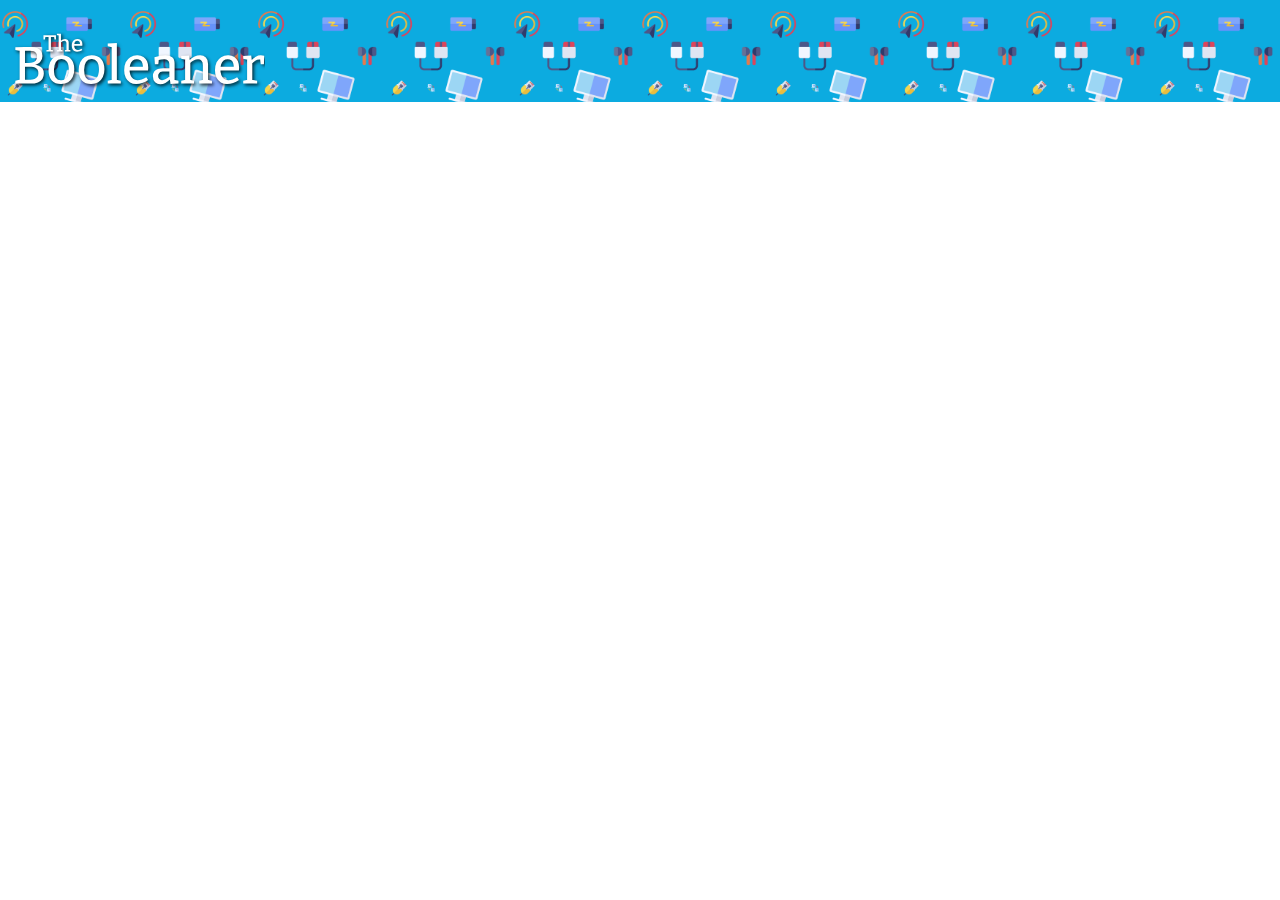
==== index.html @ 38ebd592 "header-structure" ====
<!DOCTYPE html>
<html lang="en">
<head>
    <meta charset="UTF-8">
    <meta http-equiv="X-UA-Compatible" content="IE=edge">
    <meta name="viewport" content="width=device-width, initial-scale=1.0">
    <link rel="stylesheet" href="./asset/css/style.css">
    <title>The Booleaner</title>
</head>
<body>
    <div class="container">
        <header>
            <div class="img-container title">
                <div class="title-img"></div>
            </div>
            
        </header>
    </div>
    
    
</body>
</html>
---- asset/css/style.css ----
*{
    padding: 0;
    margin: 0;
    box-sizing: border-box;
}

.container{
    width: 100%;
    margin: 0 auto;
}

.title{
    padding: 0.5% 0;
    background-image: url('../img/pattern.png');
    background-size: 20%;
    background-color: rgb(12, 171, 224);
}

.title-img{
    padding: 5% 80% 0 0;
    background-image: url(../img/logo.svg);
    background-repeat: no-repeat;
    margin: 2% 80% 0% 1%;
}
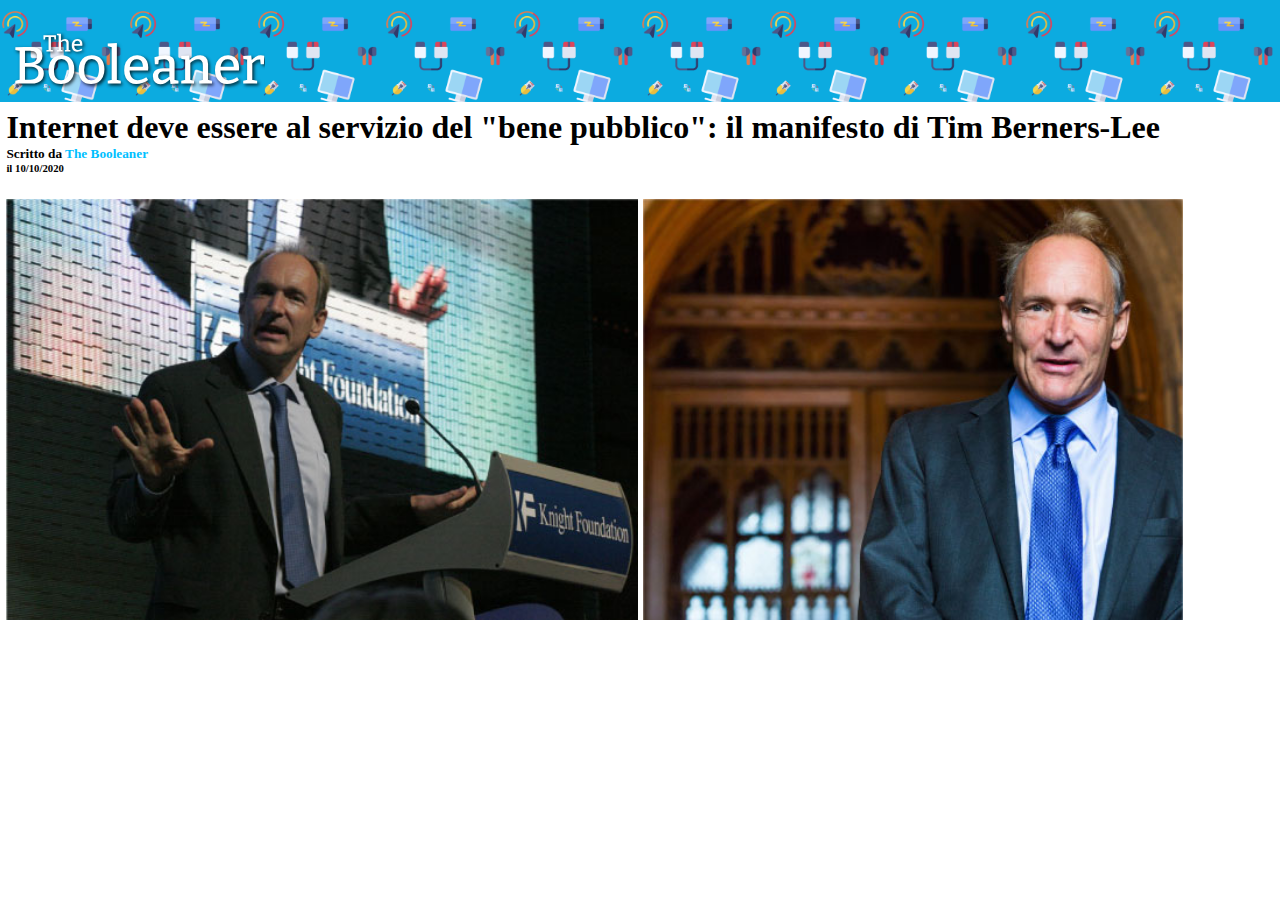
==== commit 9faff4f6: "main-img" ====
--- a/index.html
+++ b/index.html
@@ -13,8 +13,18 @@
             <div class="img-container title">
                 <div class="title-img"></div>
             </div>
-            
         </header>
+
+        <main>
+            <div class="main-container">
+                <h1>Internet deve essere al servizio del "bene pubblico": il manifesto di Tim Berners-Lee</h1>
+                <h5>Scritto da <span class="text-special">The Booleaner</span></h5>
+                <h6>il 10/10/2020</h6>
+                <div class="img-main uno"></div>
+                <div class="img-main due"></div>
+            </div>
+        </main>
+
     </div>
     
     
--- a/asset/css/style.css
+++ b/asset/css/style.css
@@ -21,4 +21,31 @@
     background-image: url(../img/logo.svg);
     background-repeat: no-repeat;
     margin: 2% 80% 0% 1%;
+}
+
+.main-container{
+    margin: 0.5% 0 0 0.5% ;
+}
+
+.text-special{
+    color: deepskyblue;
+}
+
+.img-main{
+    padding: 33% 50% 0% 0%;
+    margin: 2% 0% 0% 0%;
+    background-size: contain;
+    background-repeat: no-repeat;
+}
+
+.uno{
+    background-image: url(../img/tim-1.jpg);
+    float:left;
+}
+
+
+.due{
+    background-image: url('../img/tim-2.jpg');
+    float:right;
+    
 }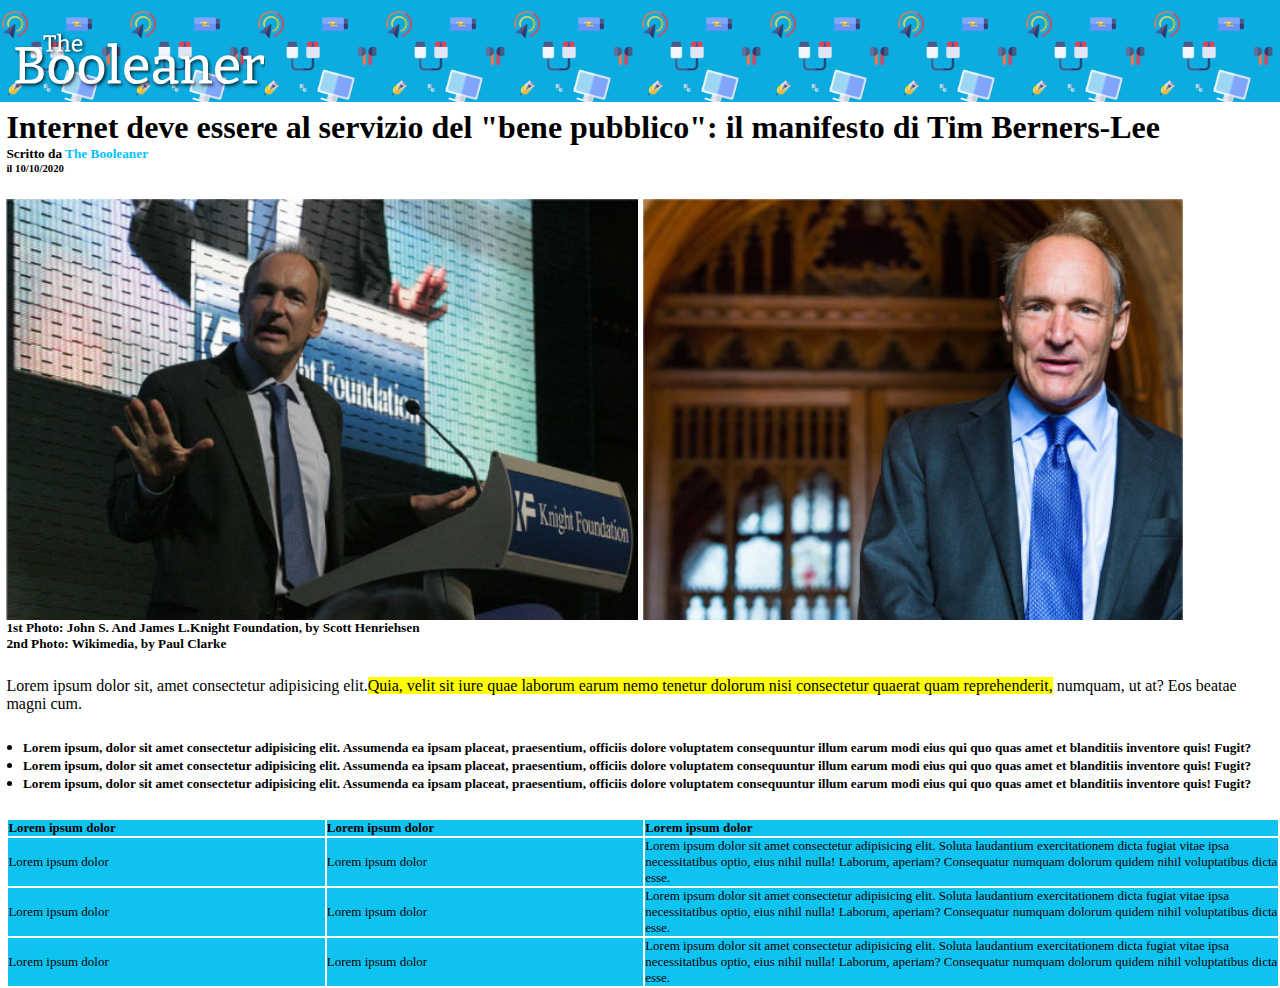
==== commit 7c63b55a: "table-structure" ====
--- a/index.html
+++ b/index.html
@@ -17,15 +17,71 @@
 
         <main>
             <div class="main-container">
+                
                 <h1>Internet deve essere al servizio del "bene pubblico": il manifesto di Tim Berners-Lee</h1>
                 <h5>Scritto da <span class="text-special">The Booleaner</span></h5>
                 <h6>il 10/10/2020</h6>
+                
                 <div class="img-main uno"></div>
                 <div class="img-main due"></div>
+                
+                <h5>1st Photo: John S. And James L.Knight Foundation, by Scott Henriehsen</h5>
+                <h5>2nd Photo: Wikimedia, by Paul Clarke</h5>
+               
+                <p class="main-text">Lorem ipsum dolor sit, amet consectetur adipisicing elit.<span class="highlighter">Quia, velit sit iure quae laborum earum nemo tenetur dolorum nisi consectetur quaerat quam reprehenderit,</span>  numquam, ut at? Eos beatae magni cum.</p>
+                
+                <div class="list">
+                    <ul >
+                        <li><h5>Lorem ipsum, dolor sit amet consectetur adipisicing elit. Assumenda ea ipsam placeat, praesentium, officiis dolore voluptatem consequuntur illum earum modi eius qui quo quas amet et blanditiis inventore quis! Fugit?</h5></li>
+                        <li><h5>Lorem ipsum, dolor sit amet consectetur adipisicing elit. Assumenda ea ipsam placeat, praesentium, officiis dolore voluptatem consequuntur illum earum modi eius qui quo quas amet et blanditiis inventore quis! Fugit?</h5></li>
+                        <li><h5>Lorem ipsum, dolor sit amet consectetur adipisicing elit. Assumenda ea ipsam placeat, praesentium, officiis dolore voluptatem consequuntur illum earum modi eius qui quo quas amet et blanditiis inventore quis! Fugit?</h5></li>
+                    </ul>
+                </div>
+                
+                
+                <div>
+                    <table class="main-table">
+                        <thead>
+                            <tr class="main-table row head-t">
+                                <th class="main-table row small">Lorem ipsum dolor</th>
+                                <th class="main-table row small">Lorem ipsum dolor</th>
+                                <th class="main-table row large">Lorem ipsum dolor</th>
+                            </tr>
+                        </thead>
+                                
+                        <tbody>
+                            <tr class="main-table row">
+                                <td class="main-table row small">Lorem ipsum dolor </td>
+                                <td class="main-table row small">Lorem ipsum dolor</td>
+                                <td class="main-table row large">Lorem ipsum dolor sit amet consectetur adipisicing elit. Soluta laudantium exercitationem dicta fugiat vitae ipsa necessitatibus optio, eius nihil nulla! Laborum, aperiam? Consequatur numquam dolorum quidem nihil voluptatibus dicta esse.</td>
+                            </tr>
+
+                            <tr class="main-table row">
+                                <td class="main-table row small">Lorem ipsum dolor </td>
+                                <td class="main-table row small">Lorem ipsum dolor</td>
+                                <td class="main-table row large">Lorem ipsum dolor sit amet consectetur adipisicing elit. Soluta laudantium exercitationem dicta fugiat vitae ipsa necessitatibus optio, eius nihil nulla! Laborum, aperiam? Consequatur numquam dolorum quidem nihil voluptatibus dicta esse.</td>
+                            </tr>
+
+                            <tr class="main-table row">
+                                <td class="main-table row small">Lorem ipsum dolor </td>
+                                <td class="main-table row small">Lorem ipsum dolor</td>
+                                <td class="main-table row large">Lorem ipsum dolor sit amet consectetur adipisicing elit. Soluta laudantium exercitationem dicta fugiat vitae ipsa necessitatibus optio, eius nihil nulla! Laborum, aperiam? Consequatur numquam dolorum quidem nihil voluptatibus dicta esse.</td>
+                            </tr>
+                            
+                        </tbody>
+                            
+                        <tfoot></tfoot>
+
+                    </table>
+                </div>
+                
             </div>
+
         </main>
+                
+    </div>
 
-    </div>
+
     
     
 </body>
--- a/asset/css/style.css
+++ b/asset/css/style.css
@@ -48,4 +48,55 @@
     background-image: url('../img/tim-2.jpg');
     float:right;
     
-}+}
+
+.main-text{
+    margin: 2% 0% 0% 0%;
+}
+
+.highlighter{
+    background-color: yellow;
+}
+
+.list{
+    margin: 2% 0% 0% 1.3%;
+}
+
+.main-table{
+    margin: 2% 0% 0% 0%;
+    font-size: small;
+    width: 100%;
+    box-sizing: border-box;
+}
+   
+ 
+
+.row{
+    background-color: rgb(15, 195, 240);
+    background-size: cover;
+    margin: 0 auto;
+}
+
+.row.head-t{
+
+}
+    
+    
+
+.small{
+    width: 25%;
+    margin: 0 auto;
+    padding: 0% 0% 0% 0%;
+    text-align: left; 
+    color: black;
+}
+
+.row.large{
+    width: 50%;
+    margin: 0 auto;
+    padding: 0% 0% 0% 0%;
+    text-align: left; 
+}
+
+
+
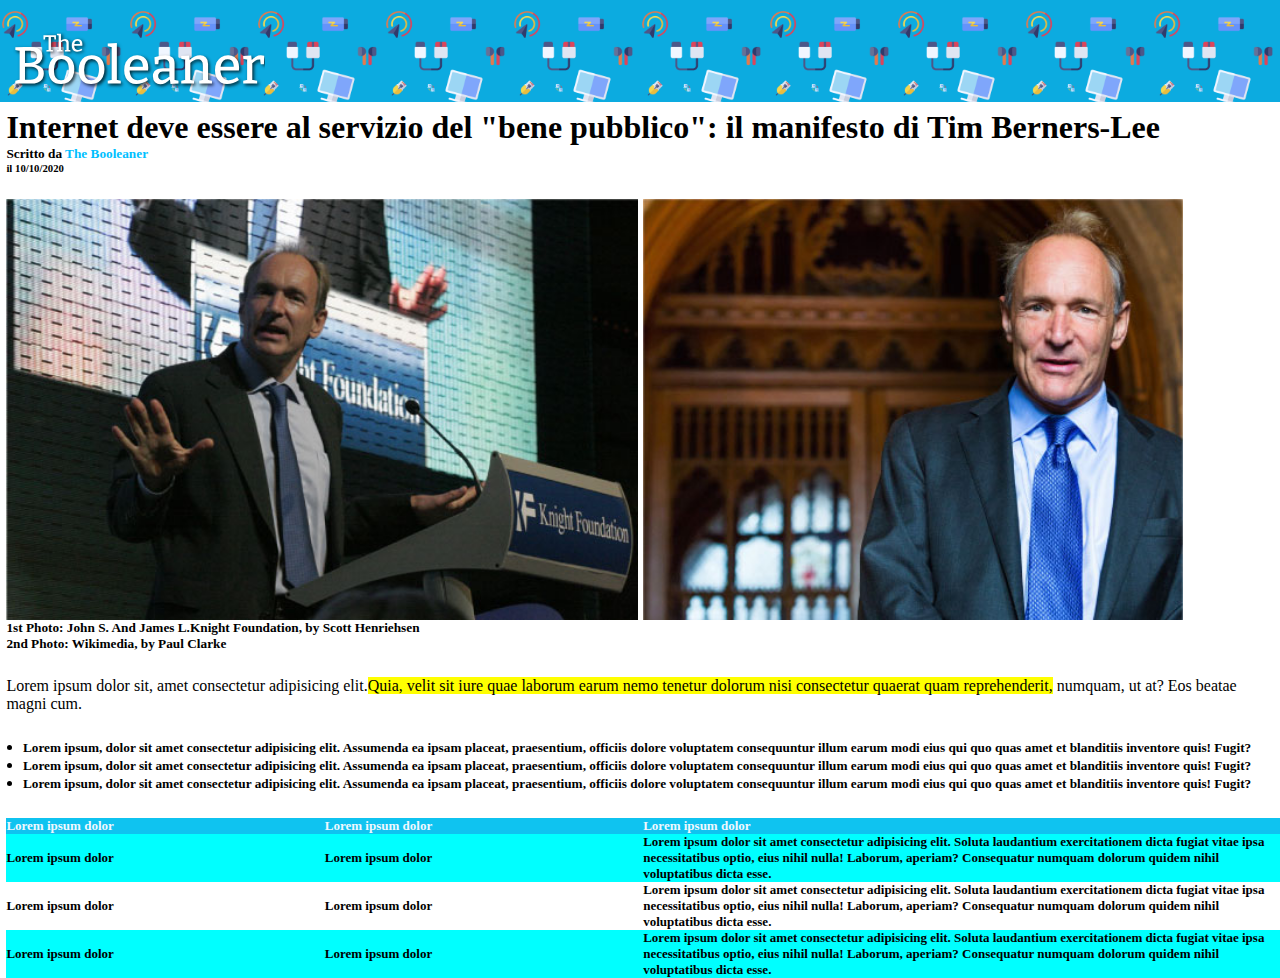
==== commit f239a29b: "main-end-table" ====
--- a/index.html
+++ b/index.html
@@ -43,41 +43,44 @@
                     <table class="main-table">
                         <thead>
                             <tr class="main-table row head-t">
-                                <th class="main-table row small">Lorem ipsum dolor</th>
-                                <th class="main-table row small">Lorem ipsum dolor</th>
-                                <th class="main-table row large">Lorem ipsum dolor</th>
+                                <th class="main-table row small"><strong>Lorem ipsum dolor</strong></th>
+                                <th class="main-table row small"><strong>Lorem ipsum dolor</strong></th>
+                                <th class="main-table row large"><strong>Lorem ipsum dolor</strong></th>
                             </tr>
                         </thead>
                                 
                         <tbody>
-                            <tr class="main-table row">
-                                <td class="main-table row small">Lorem ipsum dolor </td>
-                                <td class="main-table row small">Lorem ipsum dolor</td>
-                                <td class="main-table row large">Lorem ipsum dolor sit amet consectetur adipisicing elit. Soluta laudantium exercitationem dicta fugiat vitae ipsa necessitatibus optio, eius nihil nulla! Laborum, aperiam? Consequatur numquam dolorum quidem nihil voluptatibus dicta esse.</td>
+                            <tr class="main-table row light-b">
+                                <td class="main-table row small"><strong>Lorem ipsum dolor</strong></td>
+                                <td class="main-table row small"><strong>Lorem ipsum dolor</strong></td>
+                                <td class="main-table row large"><strong>Lorem ipsum dolor sit amet consectetur adipisicing elit. Soluta laudantium exercitationem dicta fugiat vitae ipsa necessitatibus optio, eius nihil nulla! Laborum, aperiam? Consequatur numquam dolorum quidem nihil voluptatibus dicta esse.</strong></td>
                             </tr>
 
                             <tr class="main-table row">
-                                <td class="main-table row small">Lorem ipsum dolor </td>
-                                <td class="main-table row small">Lorem ipsum dolor</td>
-                                <td class="main-table row large">Lorem ipsum dolor sit amet consectetur adipisicing elit. Soluta laudantium exercitationem dicta fugiat vitae ipsa necessitatibus optio, eius nihil nulla! Laborum, aperiam? Consequatur numquam dolorum quidem nihil voluptatibus dicta esse.</td>
+                                <td class="main-table row small"><strong>Lorem ipsum dolor</strong></td>
+                                <td class="main-table row small"><strong>Lorem ipsum dolor</strong></td>
+                                <td class="main-table row large"><strong>Lorem ipsum dolor sit amet consectetur adipisicing elit. Soluta laudantium exercitationem dicta fugiat vitae ipsa necessitatibus optio, eius nihil nulla! Laborum, aperiam? Consequatur numquam dolorum quidem nihil voluptatibus dicta esse.</strong></td>
                             </tr>
 
-                            <tr class="main-table row">
-                                <td class="main-table row small">Lorem ipsum dolor </td>
-                                <td class="main-table row small">Lorem ipsum dolor</td>
-                                <td class="main-table row large">Lorem ipsum dolor sit amet consectetur adipisicing elit. Soluta laudantium exercitationem dicta fugiat vitae ipsa necessitatibus optio, eius nihil nulla! Laborum, aperiam? Consequatur numquam dolorum quidem nihil voluptatibus dicta esse.</td>
+                            <tr class="main-table row light-b">
+                                <td class="main-table row small"><strong>Lorem ipsum dolor</strong></td>
+                                <td class="main-table row small"><strong>Lorem ipsum dolor</strong></td>
+                                <td class="main-table row large"><strong>Lorem ipsum dolor sit amet consectetur adipisicing elit. Soluta laudantium exercitationem dicta fugiat vitae ipsa necessitatibus optio, eius nihil nulla! Laborum, aperiam? Consequatur numquam dolorum quidem nihil voluptatibus dicta esse.</strong></td>
                             </tr>
-                            
+                        
                         </tbody>
-                            
-                        <tfoot></tfoot>
 
                     </table>
+
                 </div>
+
                 
             </div>
+                
+        </main>
 
-        </main>
+
+
                 
     </div>
 
--- a/asset/css/style.css
+++ b/asset/css/style.css
@@ -67,18 +67,26 @@
     font-size: small;
     width: 100%;
     box-sizing: border-box;
+    border-spacing: 0;
 }
    
  
 
 .row{
-    background-color: rgb(15, 195, 240);
     background-size: cover;
     margin: 0 auto;
+    
+    box-sizing: border-box;
 }
 
 .row.head-t{
+    color: aliceblue;
+     background-color: rgb(15, 195, 240);
 
+}
+
+.row.light-b{
+    background-color: cyan;
 }
     
     
@@ -86,15 +94,12 @@
 .small{
     width: 25%;
     margin: 0 auto;
-    padding: 0% 0% 0% 0%;
     text-align: left; 
-    color: black;
 }
 
 .row.large{
     width: 50%;
     margin: 0 auto;
-    padding: 0% 0% 0% 0%;
     text-align: left; 
 }
 
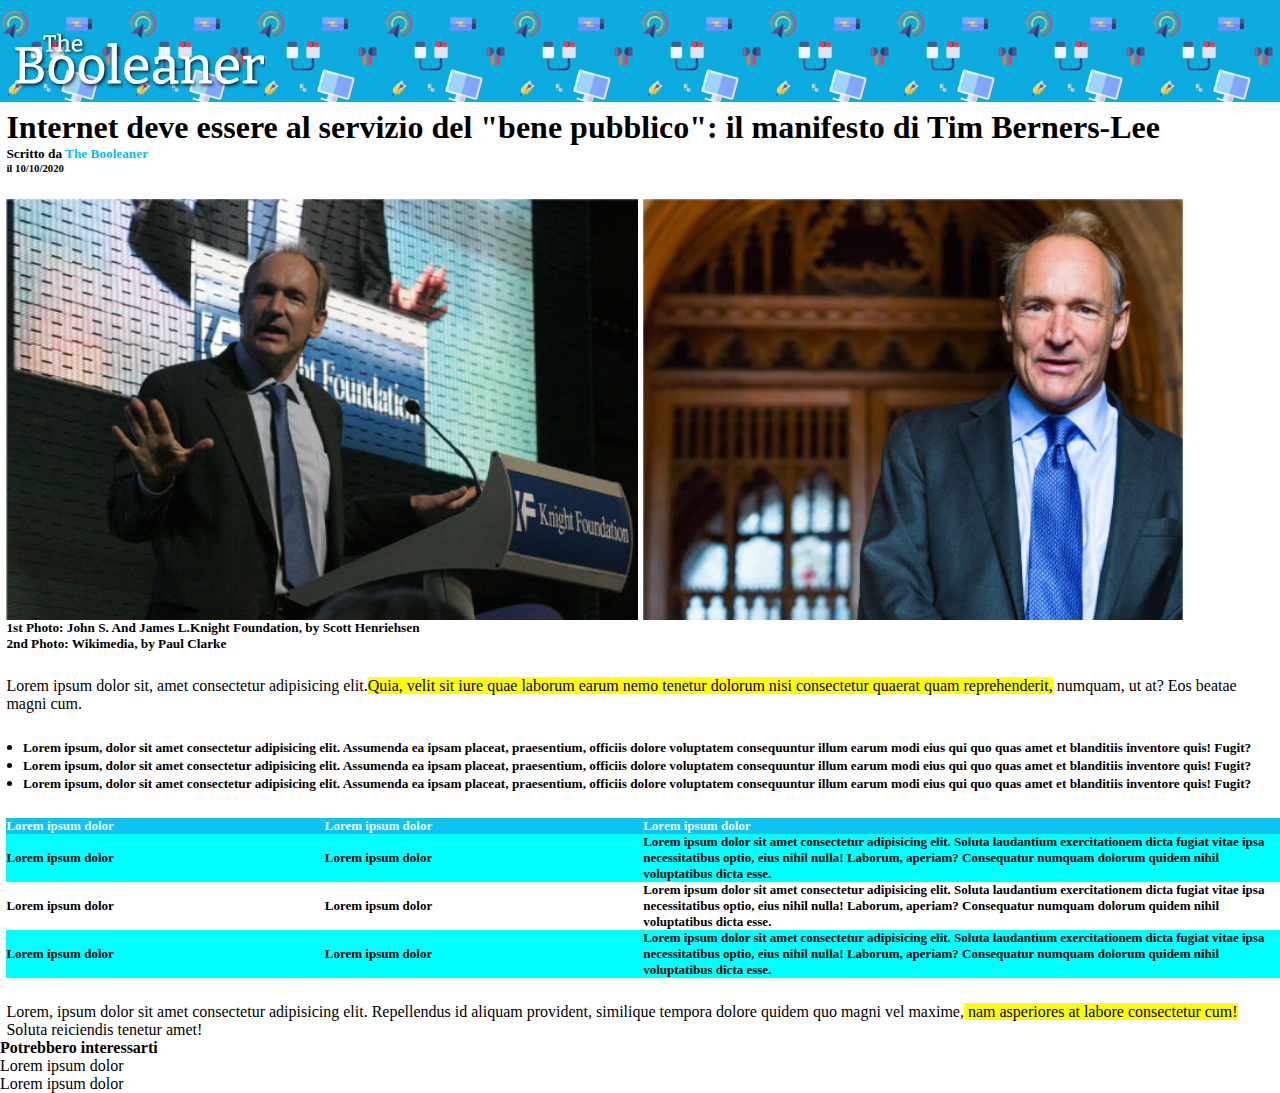
==== commit 50fede88: "footer-point" ====
--- a/index.html
+++ b/index.html
@@ -74,10 +74,25 @@
 
                 </div>
 
+                <div class="main-text">
+                    <p>Lorem, ipsum dolor sit amet consectetur adipisicing elit. Repellendus id aliquam provident, similique tempora dolore quidem quo magni vel maxime,<span class="highlighter"> nam asperiores at labore consectetur cum!</span> Soluta reiciendis tenetur amet!</p>
+                </div>
+
                 
             </div>
                 
         </main>
+
+        <footer>
+            
+            <div class="foot-container">
+                <h4 class="footer-text">Potrebbero interessarti</h4>
+                <div class="img-foot high"><span class="f-text">Lorem ipsum dolor</span></div>
+                <div class="img-foot low"><span class="f-text">Lorem ipsum dolor</span></div>
+            </div>
+            
+            
+        </footer>
 
 
 
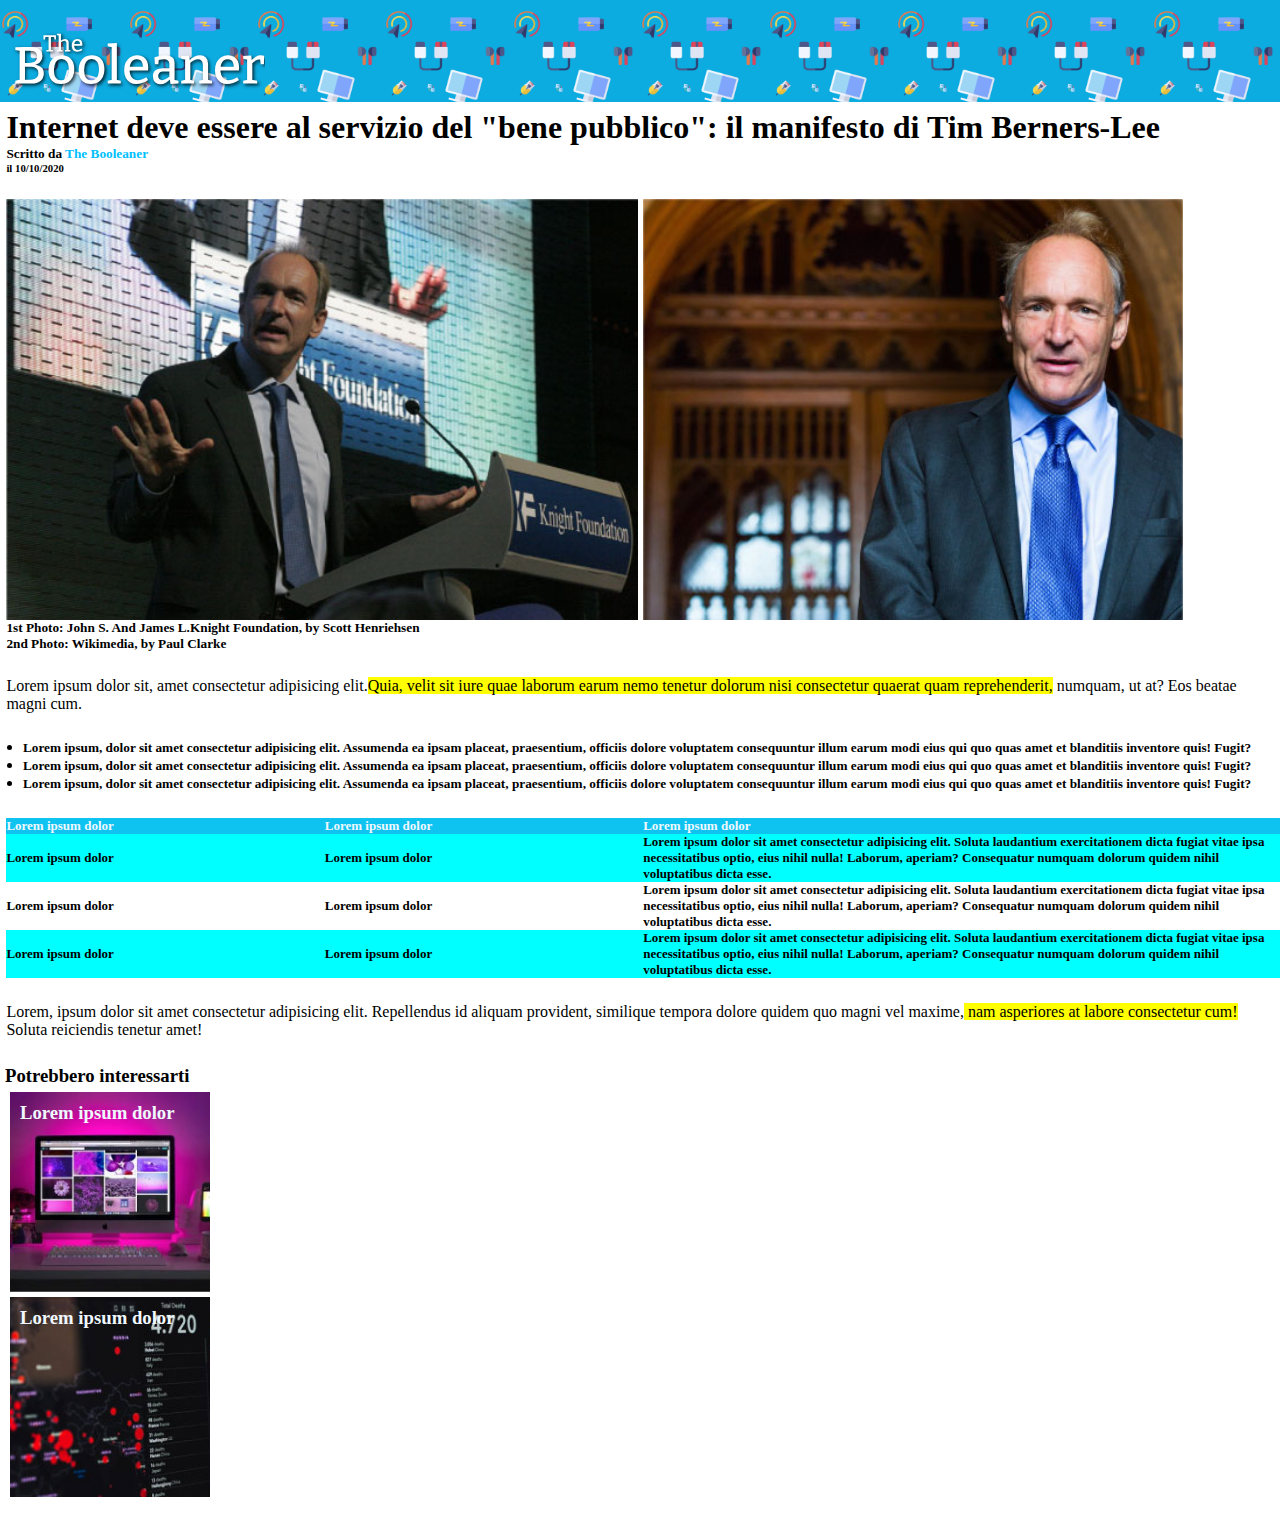
==== commit 6eb6f834: "adjustments" ====
--- a/index.html
+++ b/index.html
@@ -9,11 +9,16 @@
 </head>
 <body>
     <div class="container">
+
+        <!--Intestazione-->
+
         <header>
             <div class="img-container title">
                 <div class="title-img"></div>
             </div>
         </header>
+
+        <!--Corpo-->
 
         <main>
             <div class="main-container">
@@ -83,12 +88,15 @@
                 
         </main>
 
-        <footer>
-            
-            <div class="foot-container">
-                <h4 class="footer-text">Potrebbero interessarti</h4>
-                <div class="img-foot high"><span class="f-text">Lorem ipsum dolor</span></div>
-                <div class="img-foot low"><span class="f-text">Lorem ipsum dolor</span></div>
+        <!--Footer-->
+
+        <footer class="m-y-20">
+            <h3 class="footer-text">Potrebbero interessarti</h3>
+            <div id="img-computer">
+                <h3 class="f-white">Lorem ipsum dolor</h3>
+            </div>
+            <div id="img-dati">
+                <h3 class="f-white">Lorem ipsum dolor</h3>
             </div>
             
             
--- a/asset/css/style.css
+++ b/asset/css/style.css
@@ -54,9 +54,24 @@
     margin: 2% 0% 0% 0%;
 }
 
+/* UTILITY */
+
 .highlighter{
     background-color: yellow;
 }
+
+.m-y-20{
+    margin-top: 20px;
+    margin-bottom: 20px;
+    margin-left: 5px;
+}
+
+.f-white{
+    color: aliceblue;
+
+}
+
+/* UTILITY */
 
 .list{
     margin: 2% 0% 0% 1.3%;
@@ -75,7 +90,6 @@
 .row{
     background-size: cover;
     margin: 0 auto;
-    
     box-sizing: border-box;
 }
 
@@ -84,6 +98,7 @@
      background-color: rgb(15, 195, 240);
 
 }
+
 
 .row.light-b{
     background-color: cyan;
@@ -103,5 +118,40 @@
     text-align: left; 
 }
 
+.footer-text{
+    margin: 2% 0% 0% 0%;
+}
 
 
+
+#img-computer{
+    background-image: url('../img/monitor.jpg');
+    height: 200px;
+    width: 200px;
+    background-repeat: no-repeat;
+    background-size: cover;
+    background-position: center;
+    margin: 5px 5px 5px 5px;
+   
+}
+
+
+#img-dati{
+    background-image: url('../img/graph.jpg');
+    height: 200px;
+    width: 200px;
+    background-repeat: no-repeat;
+    background-size: cover;
+    background-position: center;
+    margin: 5px 5px 5px 5px;
+   
+}
+
+
+footer div{
+    padding-left: 10px;
+    padding-top: 10px;
+}
+    
+    
+    
